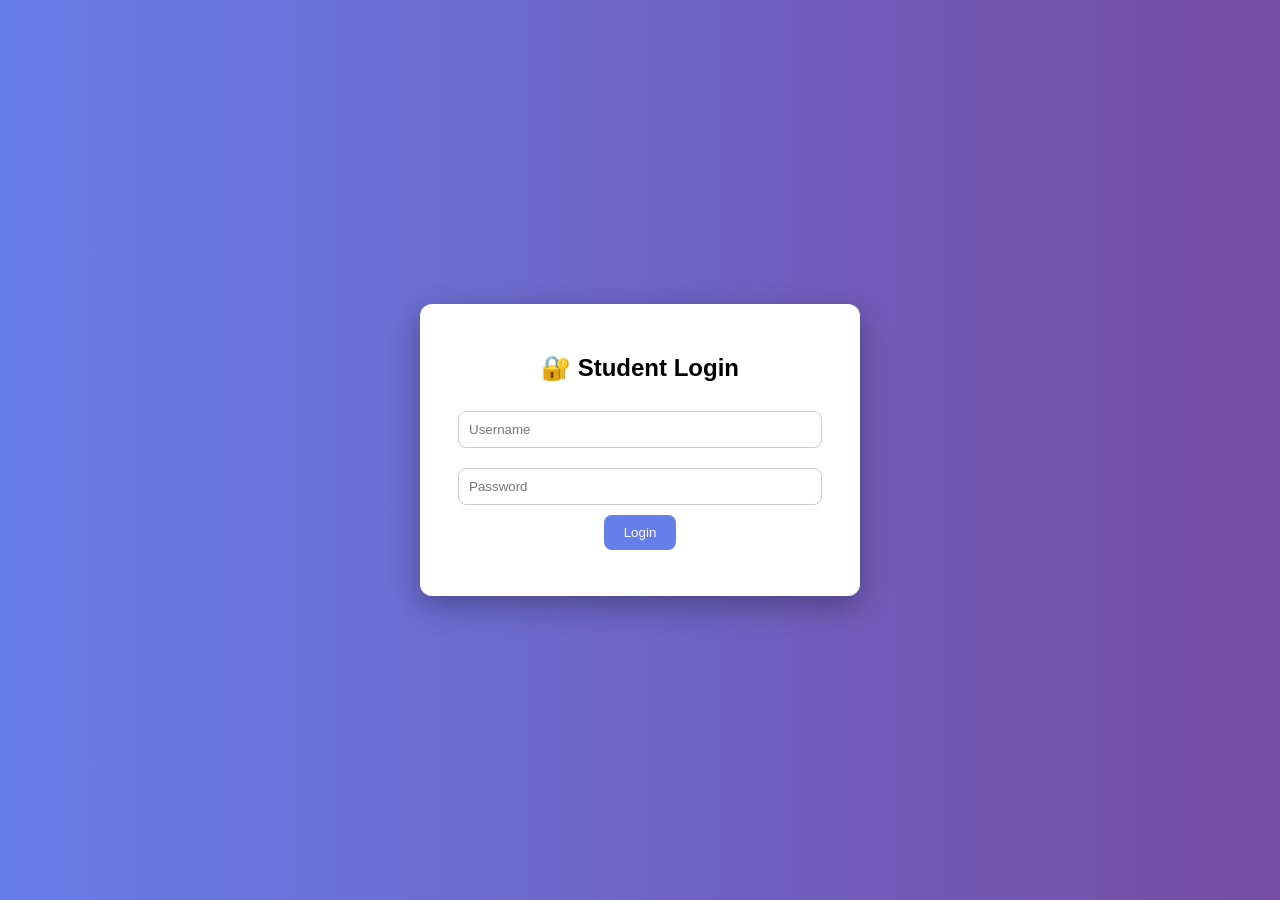
==== public/index.html @ eef47139 "Initial project commit" ====
<!DOCTYPE html>
<html>
<head>
    <title>Login</title>
    <link rel="stylesheet" href="style.css">
</head>
<body>

<div class="container">
    <div class="card">
        <h2>🔐 Student Login</h2>

        <input type="text" id="username" placeholder="Username">
        <input type="password" id="password" placeholder="Password">

        <button onclick="login()">Login</button>

        <p id="error" style="color:red;"></p>
    </div>
</div>

<script src="script.js"></script>
</body>
</html>
---- public/style.css ----
body {
    margin: 0;
    font-family: 'Segoe UI', sans-serif;
    background: linear-gradient(to right, #667eea, #764ba2);
}

.container {
    height: 100vh;
    display: flex;
    justify-content: center;
    align-items: center;
}

.card {
    background: white;
    padding: 30px;
    border-radius: 12px;
    width: 380px;
    text-align: center;
    box-shadow: 0 10px 30px rgba(0,0,0,0.3);
}

input {
    width: 90%;
    padding: 10px;
    margin: 10px 0;
    border-radius: 8px;
    border: 1px solid #ccc;
}

button {
    padding: 10px 20px;
    background: #667eea;
    color: white;
    border: none;
    border-radius: 8px;
    cursor: pointer;
}

button:hover {
    background: #5a67d8;
}
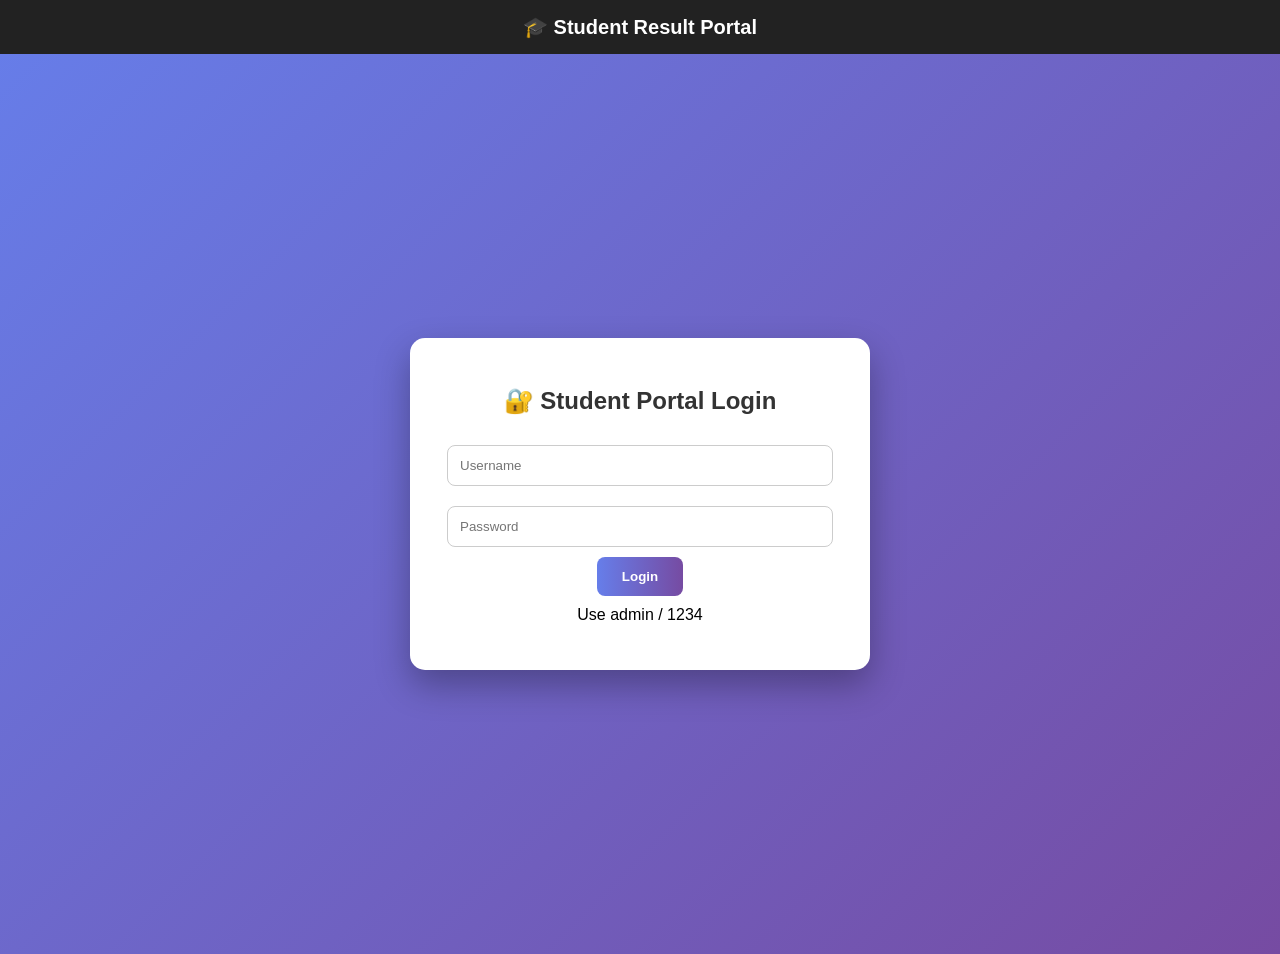
==== commit 7e01380f: "add Jenkinsfile" ====
--- a/public/index.html
+++ b/public/index.html
@@ -6,15 +6,20 @@
 </head>
 <body>
 
+<div class="navbar">
+    🎓 Student Result Portal
+</div>
+
 <div class="container">
     <div class="card">
-        <h2>🔐 Student Login</h2>
+        <h2>🔐 Student Portal Login</h2>
 
         <input type="text" id="username" placeholder="Username">
         <input type="password" id="password" placeholder="Password">
 
         <button onclick="login()">Login</button>
 
+        <p style="margin-top:10px;">Use admin / 1234</p>
         <p id="error" style="color:red;"></p>
     </div>
 </div>
--- a/public/style.css
+++ b/public/style.css
@@ -1,7 +1,15 @@
+.navbar {
+    background: #222;
+    color: white;
+    padding: 15px;
+    text-align: center;
+    font-size: 20px;
+    font-weight: bold;
+}
 body {
     margin: 0;
     font-family: 'Segoe UI', sans-serif;
-    background: linear-gradient(to right, #667eea, #764ba2);
+    background: linear-gradient(135deg, #667eea, #764ba2);
 }
 
 .container {
@@ -14,29 +22,64 @@
 .card {
     background: white;
     padding: 30px;
-    border-radius: 12px;
-    width: 380px;
+    border-radius: 15px;
+    width: 400px;
     text-align: center;
-    box-shadow: 0 10px 30px rgba(0,0,0,0.3);
+    box-shadow: 0 15px 35px rgba(0,0,0,0.3);
+}
+
+h2 {
+    margin-bottom: 20px;
+    color: #333;
 }
 
 input {
     width: 90%;
-    padding: 10px;
+    padding: 12px;
     margin: 10px 0;
     border-radius: 8px;
     border: 1px solid #ccc;
+    outline: none;
+}
+
+input:focus {
+    border-color: #667eea;
 }
 
 button {
-    padding: 10px 20px;
-    background: #667eea;
+    padding: 12px 25px;
+    background: linear-gradient(to right, #667eea, #764ba2);
     color: white;
     border: none;
     border-radius: 8px;
     cursor: pointer;
+    font-weight: bold;
 }
 
 button:hover {
-    background: #5a67d8;
+    opacity: 0.9;
+}
+
+table {
+    margin-top: 20px;
+    border-collapse: collapse;
+    width: 100%;
+}
+
+table, th, td {
+    border: 1px solid #ddd;
+}
+
+th {
+    background: #667eea;
+    color: white;
+    padding: 10px;
+}
+
+td {
+    padding: 10px;
+}
+
+#resultBox {
+    margin-top: 20px;
 }
